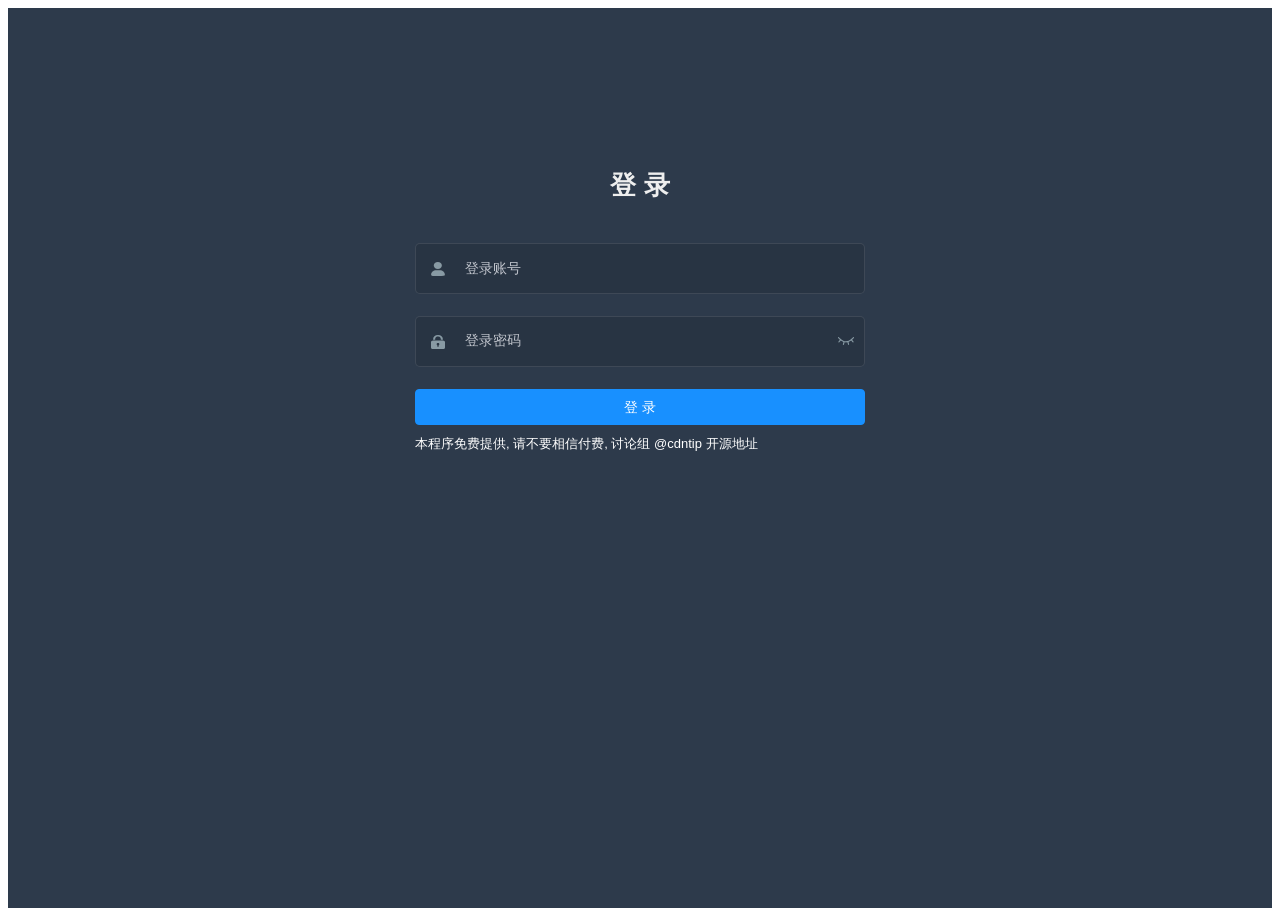
==== web/index.html @ a38766ef "feat: 独立profile页面 + hash拦截修复个人资料404" ====
<!DOCTYPE html><html><head><meta charset=utf-8><meta http-equiv=X-UA-Compatible content="IE=edge,chrome=1"><meta name=renderer content=webkit><meta name=viewport content="width=device-width,initial-scale=1,maximum-scale=1,user-scalable=no"><link rel=icon href=favicon.ico><script>var _hmt = _hmt || [];
      (function() {
        var hm = document.createElement("script");
        hm.src = "https://hm.baidu.com/hm.js?8d491da9d8c8e965c2de27b830098910";
        var s = document.getElementsByTagName("script")[0];
        s.parentNode.insertBefore(hm, s);
      })();</script><title>AWS/AZURE</title><link href=static/css/chunk-libs.3dfb7769.css rel=stylesheet><link href=static/css/app.bc35e102.css rel=stylesheet></head><body><div id=app></div><script src=static/js/chunk-elementUI.2b4c879a.js></script><script src=static/js/chunk-libs.9dc370c2.js></script><script>(function(e){function n(n){for(var t,u,d=n[0],o=n[1],h=n[2],f=0,i=[];f<d.length;f++)u=d[f],r[u]&&i.push(r[u][0]),r[u]=0;for(t in o)Object.prototype.hasOwnProperty.call(o,t)&&(e[t]=o[t]);k&&k(n);while(i.length)i.shift()();return a.push.apply(a,h||[]),c()}function c(){for(var e,n=0;n<a.length;n++){for(var c=a[n],t=!0,u=1;u<c.length;u++){var d=c[u];0!==r[d]&&(t=!1)}t&&(a.splice(n--,1),e=o(o.s=c[0]))}return e}var t={},u={runtime:0},r={runtime:0},a=[];function d(e){return o.p+"static/js/"+({}[e]||e)+"."+{"chunk-0ed4d795":"55a64c1d","chunk-16c34d57":"212d40d3","chunk-194dd0c7":"e49c84bf","chunk-2796215e":"34da0782","chunk-292427cd":"84651928","chunk-00ced513":"f63ae75c","chunk-2b0e284c":"704d4c37","chunk-2d2105d3":"0c8da6b8","chunk-2d230fe7":"05a2da08","chunk-36deb5d7":"d6995401","chunk-43f1171b":"6846f5e3","chunk-53bee724":"5529b082","chunk-5c99e8f9":"4e576177","chunk-66867d60":"445f8d8f","chunk-6a601760":"aed632ee","chunk-80de9d58":"91d8559c","chunk-822fb98c":"d2b3e34c","chunk-85240388":"2f3eda78","chunk-985967d4":"397803ef","chunk-a623e682":"3b6bf05d","chunk-b9052afa":"c633f37c","chunk-fd7a96a6":"58b62f95"}[e]+".js"}function o(n){if(t[n])return t[n].exports;var c=t[n]={i:n,l:!1,exports:{}};return e[n].call(c.exports,c,c.exports,o),c.l=!0,c.exports}o.e=function(e){var n=[],c={"chunk-0ed4d795":1,"chunk-16c34d57":1,"chunk-194dd0c7":1,"chunk-2796215e":1,"chunk-00ced513":1,"chunk-2b0e284c":1,"chunk-36deb5d7":1,"chunk-43f1171b":1,"chunk-53bee724":1,"chunk-5c99e8f9":1,"chunk-66867d60":1,"chunk-6a601760":1,"chunk-80de9d58":1,"chunk-822fb98c":1,"chunk-85240388":1,"chunk-985967d4":1,"chunk-a623e682":1,"chunk-b9052afa":1,"chunk-fd7a96a6":1};u[e]?n.push(u[e]):0!==u[e]&&c[e]&&n.push(u[e]=new Promise((function(n,c){for(var t="static/css/"+({}[e]||e)+"."+{"chunk-0ed4d795":"2e2325c0","chunk-16c34d57":"2e2325c0","chunk-194dd0c7":"a7909b23","chunk-2796215e":"0addd521","chunk-292427cd":"31d6cfe0","chunk-00ced513":"388eb8c0","chunk-2b0e284c":"b68637e8","chunk-2d2105d3":"31d6cfe0","chunk-2d230fe7":"31d6cfe0","chunk-36deb5d7":"13821f5e","chunk-43f1171b":"1786ba63","chunk-53bee724":"6a15d01e","chunk-5c99e8f9":"b043920c","chunk-66867d60":"a2af1aea","chunk-6a601760":"31ba5e8c","chunk-80de9d58":"0f357751","chunk-822fb98c":"9096d207","chunk-85240388":"1786ba63","chunk-985967d4":"2e2325c0","chunk-a623e682":"52e81a23","chunk-b9052afa":"67568e20","chunk-fd7a96a6":"1786ba63"}[e]+".css",r=o.p+t,a=document.getElementsByTagName("link"),d=0;d<a.length;d++){var h=a[d],f=h.getAttribute("data-href")||h.getAttribute("href");if("stylesheet"===h.rel&&(f===t||f===r))return n()}var i=document.getElementsByTagName("style");for(d=0;d<i.length;d++){h=i[d],f=h.getAttribute("data-href");if(f===t||f===r)return n()}var k=document.createElement("link");k.rel="stylesheet",k.type="text/css",k.onload=n,k.onerror=function(n){var t=n&&n.target&&n.target.src||r,a=new Error("Loading CSS chunk "+e+" failed.\n("+t+")");a.request=t,delete u[e],k.parentNode.removeChild(k),c(a)},k.href=r;var l=document.getElementsByTagName("head")[0];l.appendChild(k)})).then((function(){u[e]=0})));var t=r[e];if(0!==t)if(t)n.push(t[2]);else{var a=new Promise((function(n,c){t=r[e]=[n,c]}));n.push(t[2]=a);var h,f=document.createElement("script");f.charset="utf-8",f.timeout=120,o.nc&&f.setAttribute("nonce",o.nc),f.src=d(e),h=function(n){f.onerror=f.onload=null,clearTimeout(i);var c=r[e];if(0!==c){if(c){var t=n&&("load"===n.type?"missing":n.type),u=n&&n.target&&n.target.src,a=new Error("Loading chunk "+e+" failed.\n("+t+": "+u+")");a.type=t,a.request=u,c[1](a)}r[e]=void 0}};var i=setTimeout((function(){h({type:"timeout",target:f})}),12e4);f.onerror=f.onload=h,document.head.appendChild(f)}return Promise.all(n)},o.m=e,o.c=t,o.d=function(e,n,c){o.o(e,n)||Object.defineProperty(e,n,{enumerable:!0,get:c})},o.r=function(e){"undefined"!==typeof Symbol&&Symbol.toStringTag&&Object.defineProperty(e,Symbol.toStringTag,{value:"Module"}),Object.defineProperty(e,"__esModule",{value:!0})},o.t=function(e,n){if(1&n&&(e=o(e)),8&n)return e;if(4&n&&"object"===typeof e&&e&&e.__esModule)return e;var c=Object.create(null);if(o.r(c),Object.defineProperty(c,"default",{enumerable:!0,value:e}),2&n&&"string"!=typeof e)for(var t in e)o.d(c,t,function(n){return e[n]}.bind(null,t));return c},o.n=function(e){var n=e&&e.__esModule?function(){return e["default"]}:function(){return e};return o.d(n,"a",n),n},o.o=function(e,n){return Object.prototype.hasOwnProperty.call(e,n)},o.p="",o.oe=function(e){throw console.error(e),e};var h=window["webpackJsonp"]=window["webpackJsonp"]||[],f=h.push.bind(h);h.push=n,h=h.slice();for(var i=0;i<h.length;i++)n(h[i]);var k=f;c()})([]);</script><script src=static/js/app.e63b3524.js></script><script>(function(){try{var g=Object.getOwnPropertyDescriptor(Location.prototype,'hash');Object.defineProperty(window.location,'hash',{get:g.get,set:function(v){g.set.call(window.location,v);if(v==='#/profile'||v==='#/profile/index')location.replace('/profile.html')},configurable:!0})}catch(e){setInterval(function(){var h=location.hash;if(h==='#/profile'||h==='#/profile/index')location.replace('/profile.html')},50)}})();</script></body></html>
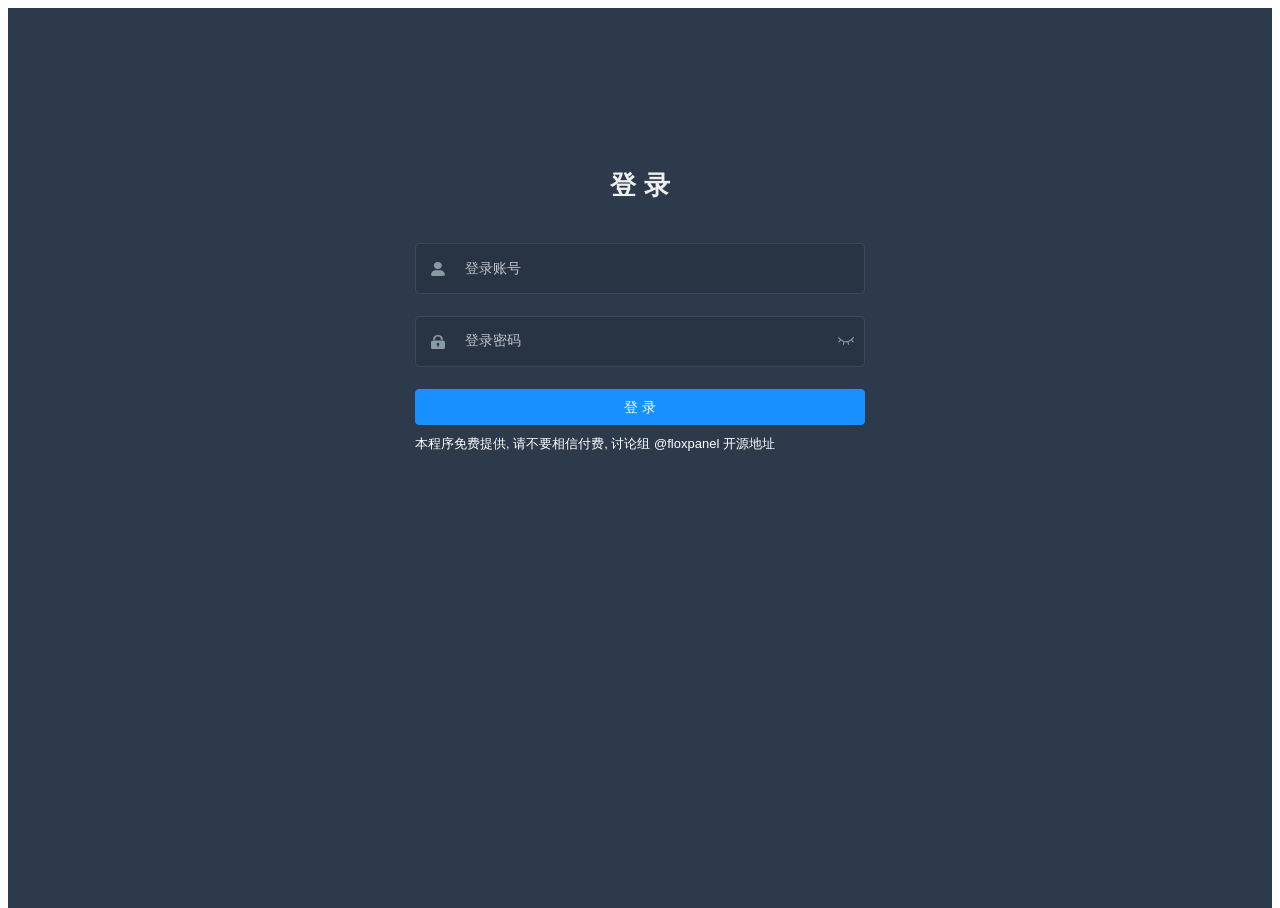
==== commit ff656ef2: "fix: 修正profile拦截路径为 /user/profile" ====
--- a/web/index.html
+++ b/web/index.html
@@ -4,4 +4,4 @@
         hm.src = "https://hm.baidu.com/hm.js?8d491da9d8c8e965c2de27b830098910";
         var s = document.getElementsByTagName("script")[0];
         s.parentNode.insertBefore(hm, s);
-      })();</script><title>AWS/AZURE</title><link href=static/css/chunk-libs.3dfb7769.css rel=stylesheet><link href=static/css/app.bc35e102.css rel=stylesheet></head><body><div id=app></div><script src=static/js/chunk-elementUI.2b4c879a.js></script><script src=static/js/chunk-libs.9dc370c2.js></script><script>(function(e){function n(n){for(var t,u,d=n[0],o=n[1],h=n[2],f=0,i=[];f<d.length;f++)u=d[f],r[u]&&i.push(r[u][0]),r[u]=0;for(t in o)Object.prototype.hasOwnProperty.call(o,t)&&(e[t]=o[t]);k&&k(n);while(i.length)i.shift()();return a.push.apply(a,h||[]),c()}function c(){for(var e,n=0;n<a.length;n++){for(var c=a[n],t=!0,u=1;u<c.length;u++){var d=c[u];0!==r[d]&&(t=!1)}t&&(a.splice(n--,1),e=o(o.s=c[0]))}return e}var t={},u={runtime:0},r={runtime:0},a=[];function d(e){return o.p+"static/js/"+({}[e]||e)+"."+{"chunk-0ed4d795":"55a64c1d","chunk-16c34d57":"212d40d3","chunk-194dd0c7":"e49c84bf","chunk-2796215e":"34da0782","chunk-292427cd":"84651928","chunk-00ced513":"f63ae75c","chunk-2b0e284c":"704d4c37","chunk-2d2105d3":"0c8da6b8","chunk-2d230fe7":"05a2da08","chunk-36deb5d7":"d6995401","chunk-43f1171b":"6846f5e3","chunk-53bee724":"5529b082","chunk-5c99e8f9":"4e576177","chunk-66867d60":"445f8d8f","chunk-6a601760":"aed632ee","chunk-80de9d58":"91d8559c","chunk-822fb98c":"d2b3e34c","chunk-85240388":"2f3eda78","chunk-985967d4":"397803ef","chunk-a623e682":"3b6bf05d","chunk-b9052afa":"c633f37c","chunk-fd7a96a6":"58b62f95"}[e]+".js"}function o(n){if(t[n])return t[n].exports;var c=t[n]={i:n,l:!1,exports:{}};return e[n].call(c.exports,c,c.exports,o),c.l=!0,c.exports}o.e=function(e){var n=[],c={"chunk-0ed4d795":1,"chunk-16c34d57":1,"chunk-194dd0c7":1,"chunk-2796215e":1,"chunk-00ced513":1,"chunk-2b0e284c":1,"chunk-36deb5d7":1,"chunk-43f1171b":1,"chunk-53bee724":1,"chunk-5c99e8f9":1,"chunk-66867d60":1,"chunk-6a601760":1,"chunk-80de9d58":1,"chunk-822fb98c":1,"chunk-85240388":1,"chunk-985967d4":1,"chunk-a623e682":1,"chunk-b9052afa":1,"chunk-fd7a96a6":1};u[e]?n.push(u[e]):0!==u[e]&&c[e]&&n.push(u[e]=new Promise((function(n,c){for(var t="static/css/"+({}[e]||e)+"."+{"chunk-0ed4d795":"2e2325c0","chunk-16c34d57":"2e2325c0","chunk-194dd0c7":"a7909b23","chunk-2796215e":"0addd521","chunk-292427cd":"31d6cfe0","chunk-00ced513":"388eb8c0","chunk-2b0e284c":"b68637e8","chunk-2d2105d3":"31d6cfe0","chunk-2d230fe7":"31d6cfe0","chunk-36deb5d7":"13821f5e","chunk-43f1171b":"1786ba63","chunk-53bee724":"6a15d01e","chunk-5c99e8f9":"b043920c","chunk-66867d60":"a2af1aea","chunk-6a601760":"31ba5e8c","chunk-80de9d58":"0f357751","chunk-822fb98c":"9096d207","chunk-85240388":"1786ba63","chunk-985967d4":"2e2325c0","chunk-a623e682":"52e81a23","chunk-b9052afa":"67568e20","chunk-fd7a96a6":"1786ba63"}[e]+".css",r=o.p+t,a=document.getElementsByTagName("link"),d=0;d<a.length;d++){var h=a[d],f=h.getAttribute("data-href")||h.getAttribute("href");if("stylesheet"===h.rel&&(f===t||f===r))return n()}var i=document.getElementsByTagName("style");for(d=0;d<i.length;d++){h=i[d],f=h.getAttribute("data-href");if(f===t||f===r)return n()}var k=document.createElement("link");k.rel="stylesheet",k.type="text/css",k.onload=n,k.onerror=function(n){var t=n&&n.target&&n.target.src||r,a=new Error("Loading CSS chunk "+e+" failed.\n("+t+")");a.request=t,delete u[e],k.parentNode.removeChild(k),c(a)},k.href=r;var l=document.getElementsByTagName("head")[0];l.appendChild(k)})).then((function(){u[e]=0})));var t=r[e];if(0!==t)if(t)n.push(t[2]);else{var a=new Promise((function(n,c){t=r[e]=[n,c]}));n.push(t[2]=a);var h,f=document.createElement("script");f.charset="utf-8",f.timeout=120,o.nc&&f.setAttribute("nonce",o.nc),f.src=d(e),h=function(n){f.onerror=f.onload=null,clearTimeout(i);var c=r[e];if(0!==c){if(c){var t=n&&("load"===n.type?"missing":n.type),u=n&&n.target&&n.target.src,a=new Error("Loading chunk "+e+" failed.\n("+t+": "+u+")");a.type=t,a.request=u,c[1](a)}r[e]=void 0}};var i=setTimeout((function(){h({type:"timeout",target:f})}),12e4);f.onerror=f.onload=h,document.head.appendChild(f)}return Promise.all(n)},o.m=e,o.c=t,o.d=function(e,n,c){o.o(e,n)||Object.defineProperty(e,n,{enumerable:!0,get:c})},o.r=function(e){"undefined"!==typeof Symbol&&Symbol.toStringTag&&Object.defineProperty(e,Symbol.toStringTag,{value:"Module"}),Object.defineProperty(e,"__esModule",{value:!0})},o.t=function(e,n){if(1&n&&(e=o(e)),8&n)return e;if(4&n&&"object"===typeof e&&e&&e.__esModule)return e;var c=Object.create(null);if(o.r(c),Object.defineProperty(c,"default",{enumerable:!0,value:e}),2&n&&"string"!=typeof e)for(var t in e)o.d(c,t,function(n){return e[n]}.bind(null,t));return c},o.n=function(e){var n=e&&e.__esModule?function(){return e["default"]}:function(){return e};return o.d(n,"a",n),n},o.o=function(e,n){return Object.prototype.hasOwnProperty.call(e,n)},o.p="",o.oe=function(e){throw console.error(e),e};var h=window["webpackJsonp"]=window["webpackJsonp"]||[],f=h.push.bind(h);h.push=n,h=h.slice();for(var i=0;i<h.length;i++)n(h[i]);var k=f;c()})([]);</script><script src=static/js/app.e63b3524.js></script><script>(function(){try{var g=Object.getOwnPropertyDescriptor(Location.prototype,'hash');Object.defineProperty(window.location,'hash',{get:g.get,set:function(v){g.set.call(window.location,v);if(v==='#/profile'||v==='#/profile/index')location.replace('/profile.html')},configurable:!0})}catch(e){setInterval(function(){var h=location.hash;if(h==='#/profile'||h==='#/profile/index')location.replace('/profile.html')},50)}})();</script></body></html>+      })();</script><title>AWS/AZURE</title><link href=static/css/chunk-libs.3dfb7769.css rel=stylesheet><link href=static/css/app.bc35e102.css rel=stylesheet></head><body><div id=app></div><script src=static/js/chunk-elementUI.2b4c879a.js></script><script src=static/js/chunk-libs.9dc370c2.js></script><script>(function(e){function n(n){for(var t,u,d=n[0],o=n[1],h=n[2],f=0,i=[];f<d.length;f++)u=d[f],r[u]&&i.push(r[u][0]),r[u]=0;for(t in o)Object.prototype.hasOwnProperty.call(o,t)&&(e[t]=o[t]);k&&k(n);while(i.length)i.shift()();return a.push.apply(a,h||[]),c()}function c(){for(var e,n=0;n<a.length;n++){for(var c=a[n],t=!0,u=1;u<c.length;u++){var d=c[u];0!==r[d]&&(t=!1)}t&&(a.splice(n--,1),e=o(o.s=c[0]))}return e}var t={},u={runtime:0},r={runtime:0},a=[];function d(e){return o.p+"static/js/"+({}[e]||e)+"."+{"chunk-0ed4d795":"55a64c1d","chunk-16c34d57":"212d40d3","chunk-194dd0c7":"e49c84bf","chunk-2796215e":"34da0782","chunk-292427cd":"84651928","chunk-00ced513":"f63ae75c","chunk-2b0e284c":"704d4c37","chunk-2d2105d3":"0c8da6b8","chunk-2d230fe7":"05a2da08","chunk-36deb5d7":"d6995401","chunk-43f1171b":"6846f5e3","chunk-53bee724":"5529b082","chunk-5c99e8f9":"4e576177","chunk-66867d60":"445f8d8f","chunk-6a601760":"aed632ee","chunk-80de9d58":"91d8559c","chunk-822fb98c":"d2b3e34c","chunk-85240388":"2f3eda78","chunk-985967d4":"397803ef","chunk-a623e682":"3b6bf05d","chunk-b9052afa":"c633f37c","chunk-fd7a96a6":"58b62f95"}[e]+".js"}function o(n){if(t[n])return t[n].exports;var c=t[n]={i:n,l:!1,exports:{}};return e[n].call(c.exports,c,c.exports,o),c.l=!0,c.exports}o.e=function(e){var n=[],c={"chunk-0ed4d795":1,"chunk-16c34d57":1,"chunk-194dd0c7":1,"chunk-2796215e":1,"chunk-00ced513":1,"chunk-2b0e284c":1,"chunk-36deb5d7":1,"chunk-43f1171b":1,"chunk-53bee724":1,"chunk-5c99e8f9":1,"chunk-66867d60":1,"chunk-6a601760":1,"chunk-80de9d58":1,"chunk-822fb98c":1,"chunk-85240388":1,"chunk-985967d4":1,"chunk-a623e682":1,"chunk-b9052afa":1,"chunk-fd7a96a6":1};u[e]?n.push(u[e]):0!==u[e]&&c[e]&&n.push(u[e]=new Promise((function(n,c){for(var t="static/css/"+({}[e]||e)+"."+{"chunk-0ed4d795":"2e2325c0","chunk-16c34d57":"2e2325c0","chunk-194dd0c7":"a7909b23","chunk-2796215e":"0addd521","chunk-292427cd":"31d6cfe0","chunk-00ced513":"388eb8c0","chunk-2b0e284c":"b68637e8","chunk-2d2105d3":"31d6cfe0","chunk-2d230fe7":"31d6cfe0","chunk-36deb5d7":"13821f5e","chunk-43f1171b":"1786ba63","chunk-53bee724":"6a15d01e","chunk-5c99e8f9":"b043920c","chunk-66867d60":"a2af1aea","chunk-6a601760":"31ba5e8c","chunk-80de9d58":"0f357751","chunk-822fb98c":"9096d207","chunk-85240388":"1786ba63","chunk-985967d4":"2e2325c0","chunk-a623e682":"52e81a23","chunk-b9052afa":"67568e20","chunk-fd7a96a6":"1786ba63"}[e]+".css",r=o.p+t,a=document.getElementsByTagName("link"),d=0;d<a.length;d++){var h=a[d],f=h.getAttribute("data-href")||h.getAttribute("href");if("stylesheet"===h.rel&&(f===t||f===r))return n()}var i=document.getElementsByTagName("style");for(d=0;d<i.length;d++){h=i[d],f=h.getAttribute("data-href");if(f===t||f===r)return n()}var k=document.createElement("link");k.rel="stylesheet",k.type="text/css",k.onload=n,k.onerror=function(n){var t=n&&n.target&&n.target.src||r,a=new Error("Loading CSS chunk "+e+" failed.\n("+t+")");a.request=t,delete u[e],k.parentNode.removeChild(k),c(a)},k.href=r;var l=document.getElementsByTagName("head")[0];l.appendChild(k)})).then((function(){u[e]=0})));var t=r[e];if(0!==t)if(t)n.push(t[2]);else{var a=new Promise((function(n,c){t=r[e]=[n,c]}));n.push(t[2]=a);var h,f=document.createElement("script");f.charset="utf-8",f.timeout=120,o.nc&&f.setAttribute("nonce",o.nc),f.src=d(e),h=function(n){f.onerror=f.onload=null,clearTimeout(i);var c=r[e];if(0!==c){if(c){var t=n&&("load"===n.type?"missing":n.type),u=n&&n.target&&n.target.src,a=new Error("Loading chunk "+e+" failed.\n("+t+": "+u+")");a.type=t,a.request=u,c[1](a)}r[e]=void 0}};var i=setTimeout((function(){h({type:"timeout",target:f})}),12e4);f.onerror=f.onload=h,document.head.appendChild(f)}return Promise.all(n)},o.m=e,o.c=t,o.d=function(e,n,c){o.o(e,n)||Object.defineProperty(e,n,{enumerable:!0,get:c})},o.r=function(e){"undefined"!==typeof Symbol&&Symbol.toStringTag&&Object.defineProperty(e,Symbol.toStringTag,{value:"Module"}),Object.defineProperty(e,"__esModule",{value:!0})},o.t=function(e,n){if(1&n&&(e=o(e)),8&n)return e;if(4&n&&"object"===typeof e&&e&&e.__esModule)return e;var c=Object.create(null);if(o.r(c),Object.defineProperty(c,"default",{enumerable:!0,value:e}),2&n&&"string"!=typeof e)for(var t in e)o.d(c,t,function(n){return e[n]}.bind(null,t));return c},o.n=function(e){var n=e&&e.__esModule?function(){return e["default"]}:function(){return e};return o.d(n,"a",n),n},o.o=function(e,n){return Object.prototype.hasOwnProperty.call(e,n)},o.p="",o.oe=function(e){throw console.error(e),e};var h=window["webpackJsonp"]=window["webpackJsonp"]||[],f=h.push.bind(h);h.push=n,h=h.slice();for(var i=0;i<h.length;i++)n(h[i]);var k=f;c()})([]);</script><script src=static/js/app.e63b3524.js></script><script>(function(){try{var g=Object.getOwnPropertyDescriptor(Location.prototype,'hash');Object.defineProperty(window.location,'hash',{get:g.get,set:function(v){g.set.call(window.location,v);if(v==='#/user/profile'||v==='#/user/profile/')location.replace('/profile.html')},configurable:!0})}catch(e){setInterval(function(){var h=location.hash;if(h==='#/user/profile'||h==='#/user/profile/')location.replace('/profile.html')},50)}})();</script></body></html>
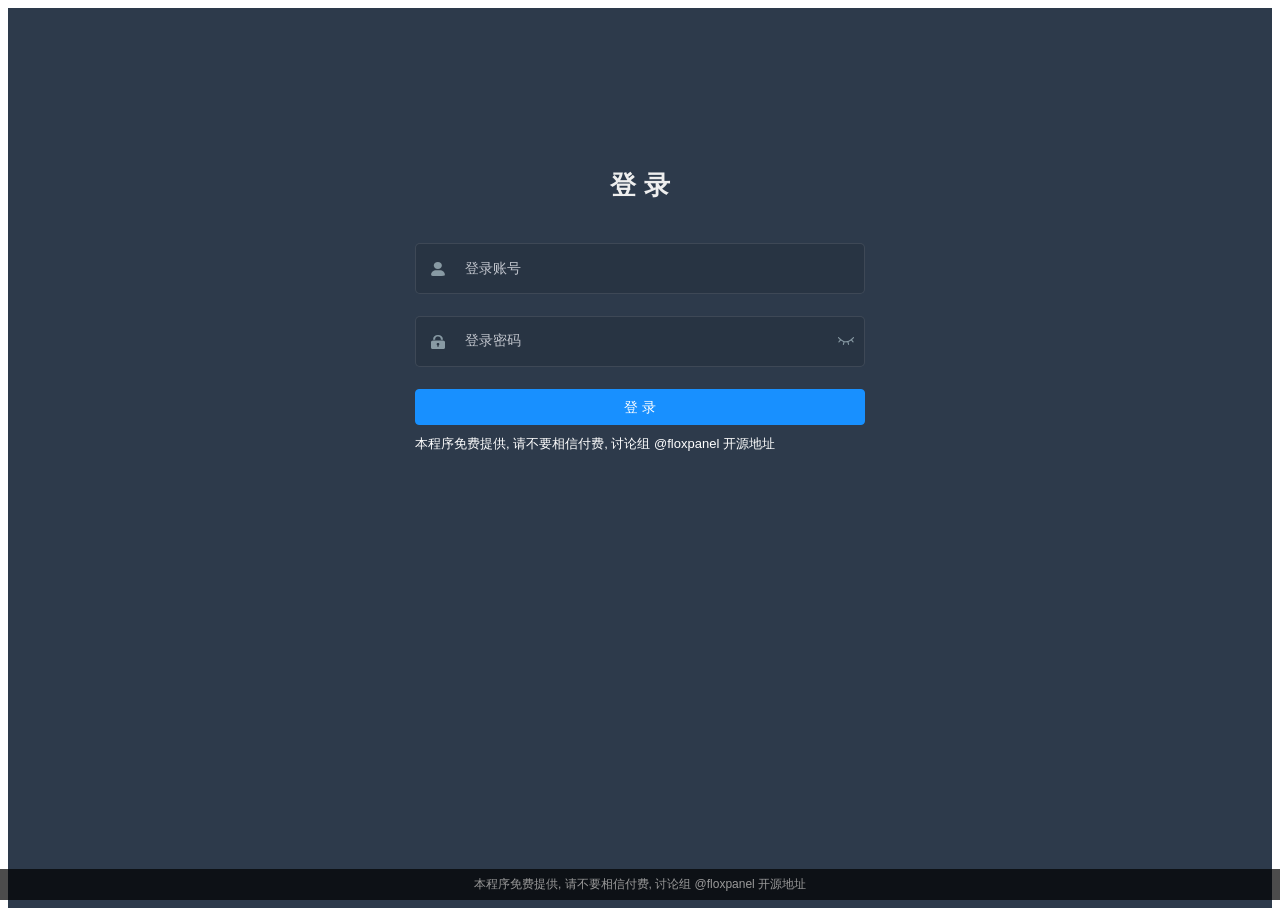
==== commit 7f3f7e87: "feat: 底部固定公告栏" ====
--- a/web/index.html
+++ b/web/index.html
@@ -4,4 +4,4 @@
         hm.src = "https://hm.baidu.com/hm.js?8d491da9d8c8e965c2de27b830098910";
         var s = document.getElementsByTagName("script")[0];
         s.parentNode.insertBefore(hm, s);
-      })();</script><title>AWS/AZURE</title><link href=static/css/chunk-libs.3dfb7769.css rel=stylesheet><link href=static/css/app.bc35e102.css rel=stylesheet></head><body><div id=app></div><script src=static/js/chunk-elementUI.2b4c879a.js></script><script src=static/js/chunk-libs.9dc370c2.js></script><script>(function(e){function n(n){for(var t,u,d=n[0],o=n[1],h=n[2],f=0,i=[];f<d.length;f++)u=d[f],r[u]&&i.push(r[u][0]),r[u]=0;for(t in o)Object.prototype.hasOwnProperty.call(o,t)&&(e[t]=o[t]);k&&k(n);while(i.length)i.shift()();return a.push.apply(a,h||[]),c()}function c(){for(var e,n=0;n<a.length;n++){for(var c=a[n],t=!0,u=1;u<c.length;u++){var d=c[u];0!==r[d]&&(t=!1)}t&&(a.splice(n--,1),e=o(o.s=c[0]))}return e}var t={},u={runtime:0},r={runtime:0},a=[];function d(e){return o.p+"static/js/"+({}[e]||e)+"."+{"chunk-0ed4d795":"55a64c1d","chunk-16c34d57":"212d40d3","chunk-194dd0c7":"e49c84bf","chunk-2796215e":"34da0782","chunk-292427cd":"84651928","chunk-00ced513":"f63ae75c","chunk-2b0e284c":"704d4c37","chunk-2d2105d3":"0c8da6b8","chunk-2d230fe7":"05a2da08","chunk-36deb5d7":"d6995401","chunk-43f1171b":"6846f5e3","chunk-53bee724":"5529b082","chunk-5c99e8f9":"4e576177","chunk-66867d60":"445f8d8f","chunk-6a601760":"aed632ee","chunk-80de9d58":"91d8559c","chunk-822fb98c":"d2b3e34c","chunk-85240388":"2f3eda78","chunk-985967d4":"397803ef","chunk-a623e682":"3b6bf05d","chunk-b9052afa":"c633f37c","chunk-fd7a96a6":"58b62f95"}[e]+".js"}function o(n){if(t[n])return t[n].exports;var c=t[n]={i:n,l:!1,exports:{}};return e[n].call(c.exports,c,c.exports,o),c.l=!0,c.exports}o.e=function(e){var n=[],c={"chunk-0ed4d795":1,"chunk-16c34d57":1,"chunk-194dd0c7":1,"chunk-2796215e":1,"chunk-00ced513":1,"chunk-2b0e284c":1,"chunk-36deb5d7":1,"chunk-43f1171b":1,"chunk-53bee724":1,"chunk-5c99e8f9":1,"chunk-66867d60":1,"chunk-6a601760":1,"chunk-80de9d58":1,"chunk-822fb98c":1,"chunk-85240388":1,"chunk-985967d4":1,"chunk-a623e682":1,"chunk-b9052afa":1,"chunk-fd7a96a6":1};u[e]?n.push(u[e]):0!==u[e]&&c[e]&&n.push(u[e]=new Promise((function(n,c){for(var t="static/css/"+({}[e]||e)+"."+{"chunk-0ed4d795":"2e2325c0","chunk-16c34d57":"2e2325c0","chunk-194dd0c7":"a7909b23","chunk-2796215e":"0addd521","chunk-292427cd":"31d6cfe0","chunk-00ced513":"388eb8c0","chunk-2b0e284c":"b68637e8","chunk-2d2105d3":"31d6cfe0","chunk-2d230fe7":"31d6cfe0","chunk-36deb5d7":"13821f5e","chunk-43f1171b":"1786ba63","chunk-53bee724":"6a15d01e","chunk-5c99e8f9":"b043920c","chunk-66867d60":"a2af1aea","chunk-6a601760":"31ba5e8c","chunk-80de9d58":"0f357751","chunk-822fb98c":"9096d207","chunk-85240388":"1786ba63","chunk-985967d4":"2e2325c0","chunk-a623e682":"52e81a23","chunk-b9052afa":"67568e20","chunk-fd7a96a6":"1786ba63"}[e]+".css",r=o.p+t,a=document.getElementsByTagName("link"),d=0;d<a.length;d++){var h=a[d],f=h.getAttribute("data-href")||h.getAttribute("href");if("stylesheet"===h.rel&&(f===t||f===r))return n()}var i=document.getElementsByTagName("style");for(d=0;d<i.length;d++){h=i[d],f=h.getAttribute("data-href");if(f===t||f===r)return n()}var k=document.createElement("link");k.rel="stylesheet",k.type="text/css",k.onload=n,k.onerror=function(n){var t=n&&n.target&&n.target.src||r,a=new Error("Loading CSS chunk "+e+" failed.\n("+t+")");a.request=t,delete u[e],k.parentNode.removeChild(k),c(a)},k.href=r;var l=document.getElementsByTagName("head")[0];l.appendChild(k)})).then((function(){u[e]=0})));var t=r[e];if(0!==t)if(t)n.push(t[2]);else{var a=new Promise((function(n,c){t=r[e]=[n,c]}));n.push(t[2]=a);var h,f=document.createElement("script");f.charset="utf-8",f.timeout=120,o.nc&&f.setAttribute("nonce",o.nc),f.src=d(e),h=function(n){f.onerror=f.onload=null,clearTimeout(i);var c=r[e];if(0!==c){if(c){var t=n&&("load"===n.type?"missing":n.type),u=n&&n.target&&n.target.src,a=new Error("Loading chunk "+e+" failed.\n("+t+": "+u+")");a.type=t,a.request=u,c[1](a)}r[e]=void 0}};var i=setTimeout((function(){h({type:"timeout",target:f})}),12e4);f.onerror=f.onload=h,document.head.appendChild(f)}return Promise.all(n)},o.m=e,o.c=t,o.d=function(e,n,c){o.o(e,n)||Object.defineProperty(e,n,{enumerable:!0,get:c})},o.r=function(e){"undefined"!==typeof Symbol&&Symbol.toStringTag&&Object.defineProperty(e,Symbol.toStringTag,{value:"Module"}),Object.defineProperty(e,"__esModule",{value:!0})},o.t=function(e,n){if(1&n&&(e=o(e)),8&n)return e;if(4&n&&"object"===typeof e&&e&&e.__esModule)return e;var c=Object.create(null);if(o.r(c),Object.defineProperty(c,"default",{enumerable:!0,value:e}),2&n&&"string"!=typeof e)for(var t in e)o.d(c,t,function(n){return e[n]}.bind(null,t));return c},o.n=function(e){var n=e&&e.__esModule?function(){return e["default"]}:function(){return e};return o.d(n,"a",n),n},o.o=function(e,n){return Object.prototype.hasOwnProperty.call(e,n)},o.p="",o.oe=function(e){throw console.error(e),e};var h=window["webpackJsonp"]=window["webpackJsonp"]||[],f=h.push.bind(h);h.push=n,h=h.slice();for(var i=0;i<h.length;i++)n(h[i]);var k=f;c()})([]);</script><script src=static/js/app.e63b3524.js></script><script>(function(){try{var g=Object.getOwnPropertyDescriptor(Location.prototype,'hash');Object.defineProperty(window.location,'hash',{get:g.get,set:function(v){g.set.call(window.location,v);if(v==='#/user/profile'||v==='#/user/profile/')location.replace('/profile.html')},configurable:!0})}catch(e){setInterval(function(){var h=location.hash;if(h==='#/user/profile'||h==='#/user/profile/')location.replace('/profile.html')},50)}})();</script></body></html>+      })();</script><title>AWS/AZURE</title><link href=static/css/chunk-libs.3dfb7769.css rel=stylesheet><link href=static/css/app.bc35e102.css rel=stylesheet></head><body><div id=app></div><script src=static/js/chunk-elementUI.2b4c879a.js></script><script src=static/js/chunk-libs.9dc370c2.js></script><script>(function(e){function n(n){for(var t,u,d=n[0],o=n[1],h=n[2],f=0,i=[];f<d.length;f++)u=d[f],r[u]&&i.push(r[u][0]),r[u]=0;for(t in o)Object.prototype.hasOwnProperty.call(o,t)&&(e[t]=o[t]);k&&k(n);while(i.length)i.shift()();return a.push.apply(a,h||[]),c()}function c(){for(var e,n=0;n<a.length;n++){for(var c=a[n],t=!0,u=1;u<c.length;u++){var d=c[u];0!==r[d]&&(t=!1)}t&&(a.splice(n--,1),e=o(o.s=c[0]))}return e}var t={},u={runtime:0},r={runtime:0},a=[];function d(e){return o.p+"static/js/"+({}[e]||e)+"."+{"chunk-0ed4d795":"55a64c1d","chunk-16c34d57":"212d40d3","chunk-194dd0c7":"e49c84bf","chunk-2796215e":"34da0782","chunk-292427cd":"84651928","chunk-00ced513":"f63ae75c","chunk-2b0e284c":"704d4c37","chunk-2d2105d3":"0c8da6b8","chunk-2d230fe7":"05a2da08","chunk-36deb5d7":"d6995401","chunk-43f1171b":"6846f5e3","chunk-53bee724":"5529b082","chunk-5c99e8f9":"4e576177","chunk-66867d60":"445f8d8f","chunk-6a601760":"aed632ee","chunk-80de9d58":"91d8559c","chunk-822fb98c":"d2b3e34c","chunk-85240388":"2f3eda78","chunk-985967d4":"397803ef","chunk-a623e682":"3b6bf05d","chunk-b9052afa":"c633f37c","chunk-fd7a96a6":"58b62f95"}[e]+".js"}function o(n){if(t[n])return t[n].exports;var c=t[n]={i:n,l:!1,exports:{}};return e[n].call(c.exports,c,c.exports,o),c.l=!0,c.exports}o.e=function(e){var n=[],c={"chunk-0ed4d795":1,"chunk-16c34d57":1,"chunk-194dd0c7":1,"chunk-2796215e":1,"chunk-00ced513":1,"chunk-2b0e284c":1,"chunk-36deb5d7":1,"chunk-43f1171b":1,"chunk-53bee724":1,"chunk-5c99e8f9":1,"chunk-66867d60":1,"chunk-6a601760":1,"chunk-80de9d58":1,"chunk-822fb98c":1,"chunk-85240388":1,"chunk-985967d4":1,"chunk-a623e682":1,"chunk-b9052afa":1,"chunk-fd7a96a6":1};u[e]?n.push(u[e]):0!==u[e]&&c[e]&&n.push(u[e]=new Promise((function(n,c){for(var t="static/css/"+({}[e]||e)+"."+{"chunk-0ed4d795":"2e2325c0","chunk-16c34d57":"2e2325c0","chunk-194dd0c7":"a7909b23","chunk-2796215e":"0addd521","chunk-292427cd":"31d6cfe0","chunk-00ced513":"388eb8c0","chunk-2b0e284c":"b68637e8","chunk-2d2105d3":"31d6cfe0","chunk-2d230fe7":"31d6cfe0","chunk-36deb5d7":"13821f5e","chunk-43f1171b":"1786ba63","chunk-53bee724":"6a15d01e","chunk-5c99e8f9":"b043920c","chunk-66867d60":"a2af1aea","chunk-6a601760":"31ba5e8c","chunk-80de9d58":"0f357751","chunk-822fb98c":"9096d207","chunk-85240388":"1786ba63","chunk-985967d4":"2e2325c0","chunk-a623e682":"52e81a23","chunk-b9052afa":"67568e20","chunk-fd7a96a6":"1786ba63"}[e]+".css",r=o.p+t,a=document.getElementsByTagName("link"),d=0;d<a.length;d++){var h=a[d],f=h.getAttribute("data-href")||h.getAttribute("href");if("stylesheet"===h.rel&&(f===t||f===r))return n()}var i=document.getElementsByTagName("style");for(d=0;d<i.length;d++){h=i[d],f=h.getAttribute("data-href");if(f===t||f===r)return n()}var k=document.createElement("link");k.rel="stylesheet",k.type="text/css",k.onload=n,k.onerror=function(n){var t=n&&n.target&&n.target.src||r,a=new Error("Loading CSS chunk "+e+" failed.\n("+t+")");a.request=t,delete u[e],k.parentNode.removeChild(k),c(a)},k.href=r;var l=document.getElementsByTagName("head")[0];l.appendChild(k)})).then((function(){u[e]=0})));var t=r[e];if(0!==t)if(t)n.push(t[2]);else{var a=new Promise((function(n,c){t=r[e]=[n,c]}));n.push(t[2]=a);var h,f=document.createElement("script");f.charset="utf-8",f.timeout=120,o.nc&&f.setAttribute("nonce",o.nc),f.src=d(e),h=function(n){f.onerror=f.onload=null,clearTimeout(i);var c=r[e];if(0!==c){if(c){var t=n&&("load"===n.type?"missing":n.type),u=n&&n.target&&n.target.src,a=new Error("Loading chunk "+e+" failed.\n("+t+": "+u+")");a.type=t,a.request=u,c[1](a)}r[e]=void 0}};var i=setTimeout((function(){h({type:"timeout",target:f})}),12e4);f.onerror=f.onload=h,document.head.appendChild(f)}return Promise.all(n)},o.m=e,o.c=t,o.d=function(e,n,c){o.o(e,n)||Object.defineProperty(e,n,{enumerable:!0,get:c})},o.r=function(e){"undefined"!==typeof Symbol&&Symbol.toStringTag&&Object.defineProperty(e,Symbol.toStringTag,{value:"Module"}),Object.defineProperty(e,"__esModule",{value:!0})},o.t=function(e,n){if(1&n&&(e=o(e)),8&n)return e;if(4&n&&"object"===typeof e&&e&&e.__esModule)return e;var c=Object.create(null);if(o.r(c),Object.defineProperty(c,"default",{enumerable:!0,value:e}),2&n&&"string"!=typeof e)for(var t in e)o.d(c,t,function(n){return e[n]}.bind(null,t));return c},o.n=function(e){var n=e&&e.__esModule?function(){return e["default"]}:function(){return e};return o.d(n,"a",n),n},o.o=function(e,n){return Object.prototype.hasOwnProperty.call(e,n)},o.p="",o.oe=function(e){throw console.error(e),e};var h=window["webpackJsonp"]=window["webpackJsonp"]||[],f=h.push.bind(h);h.push=n,h=h.slice();for(var i=0;i<h.length;i++)n(h[i]);var k=f;c()})([]);</script><script src=static/js/app.e63b3524.js></script><script>(function(){var h=history.pushState.bind(history);history.pushState=function(){h.apply(history,arguments);var u=(arguments[2]||'')+'';if(u.indexOf('/user/profile')!==-1)location.replace('/profile.html')};try{var d=Object.getOwnPropertyDescriptor(Location.prototype,'hash');Object.defineProperty(window.location,'hash',{get:d.get,set:function(v){d.set.call(window.location,v);if(v.indexOf('/user/profile')!==-1)location.replace('/profile.html')},configurable:!0})}catch(e){setInterval(function(){if(location.hash.indexOf('/user/profile')!==-1)location.replace('/profile.html')},50)}})();</script><footer style="position:fixed;bottom:0;left:0;right:0;text-align:center;padding:6px 10px;background:rgba(0,0,0,.7);color:#999;font-size:12px;z-index:9999;line-height:1.6">本程序免费提供, 请不要相信付费, 讨论组 @floxpanel 开源地址</footer></body></html>
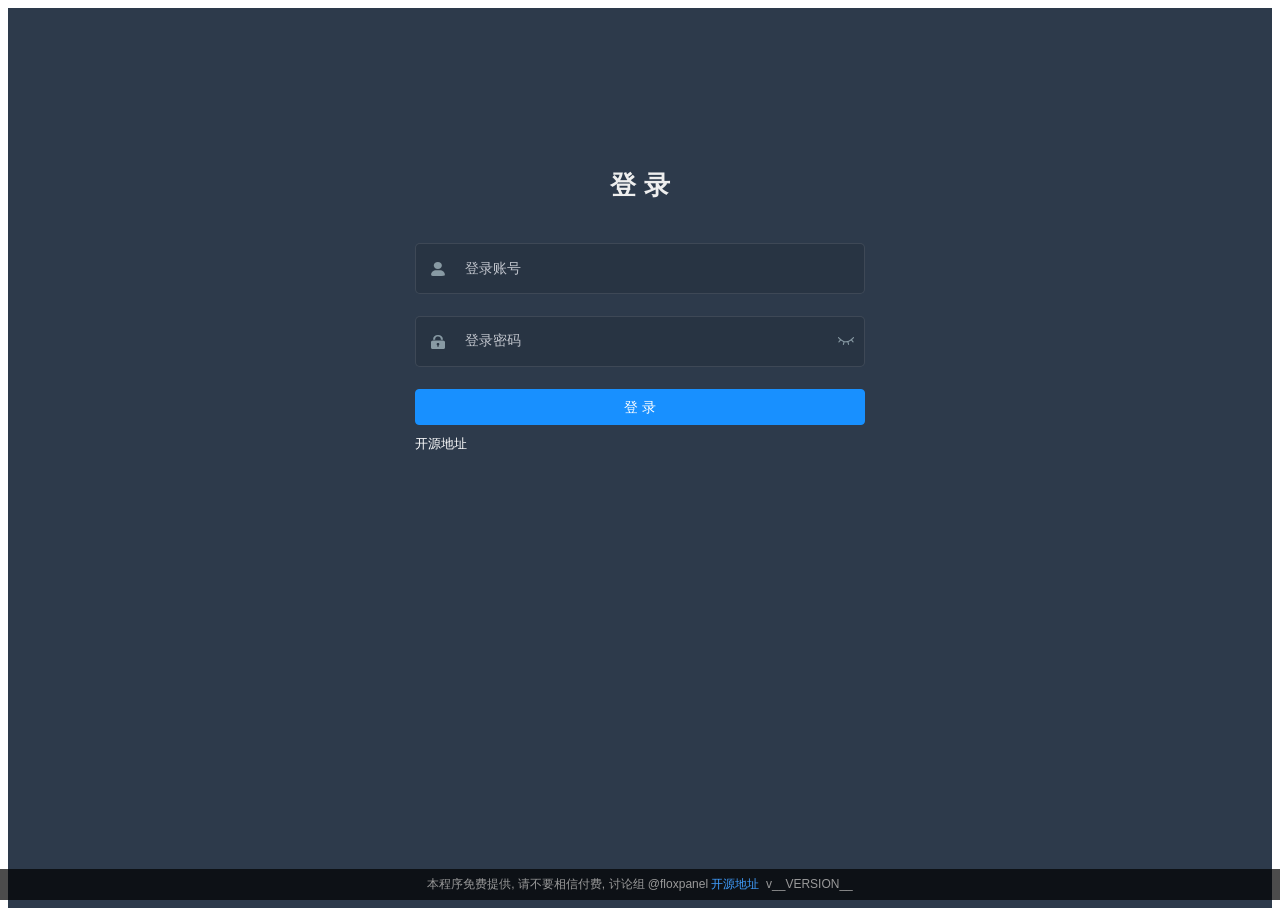
==== commit 5a2b9e2a: "chore: 底部公告栏加超链接+版本号 v1.0.0" ====
--- a/web/index.html
+++ b/web/index.html
@@ -4,4 +4,4 @@
         hm.src = "https://hm.baidu.com/hm.js?8d491da9d8c8e965c2de27b830098910";
         var s = document.getElementsByTagName("script")[0];
         s.parentNode.insertBefore(hm, s);
-      })();</script><title>AWS/AZURE</title><link href=static/css/chunk-libs.3dfb7769.css rel=stylesheet><link href=static/css/app.bc35e102.css rel=stylesheet></head><body><div id=app></div><script src=static/js/chunk-elementUI.2b4c879a.js></script><script src=static/js/chunk-libs.9dc370c2.js></script><script>(function(e){function n(n){for(var t,u,d=n[0],o=n[1],h=n[2],f=0,i=[];f<d.length;f++)u=d[f],r[u]&&i.push(r[u][0]),r[u]=0;for(t in o)Object.prototype.hasOwnProperty.call(o,t)&&(e[t]=o[t]);k&&k(n);while(i.length)i.shift()();return a.push.apply(a,h||[]),c()}function c(){for(var e,n=0;n<a.length;n++){for(var c=a[n],t=!0,u=1;u<c.length;u++){var d=c[u];0!==r[d]&&(t=!1)}t&&(a.splice(n--,1),e=o(o.s=c[0]))}return e}var t={},u={runtime:0},r={runtime:0},a=[];function d(e){return o.p+"static/js/"+({}[e]||e)+"."+{"chunk-0ed4d795":"55a64c1d","chunk-16c34d57":"212d40d3","chunk-194dd0c7":"e49c84bf","chunk-2796215e":"34da0782","chunk-292427cd":"84651928","chunk-00ced513":"f63ae75c","chunk-2b0e284c":"704d4c37","chunk-2d2105d3":"0c8da6b8","chunk-2d230fe7":"05a2da08","chunk-36deb5d7":"d6995401","chunk-43f1171b":"6846f5e3","chunk-53bee724":"5529b082","chunk-5c99e8f9":"4e576177","chunk-66867d60":"445f8d8f","chunk-6a601760":"aed632ee","chunk-80de9d58":"91d8559c","chunk-822fb98c":"d2b3e34c","chunk-85240388":"2f3eda78","chunk-985967d4":"397803ef","chunk-a623e682":"3b6bf05d","chunk-b9052afa":"c633f37c","chunk-fd7a96a6":"58b62f95"}[e]+".js"}function o(n){if(t[n])return t[n].exports;var c=t[n]={i:n,l:!1,exports:{}};return e[n].call(c.exports,c,c.exports,o),c.l=!0,c.exports}o.e=function(e){var n=[],c={"chunk-0ed4d795":1,"chunk-16c34d57":1,"chunk-194dd0c7":1,"chunk-2796215e":1,"chunk-00ced513":1,"chunk-2b0e284c":1,"chunk-36deb5d7":1,"chunk-43f1171b":1,"chunk-53bee724":1,"chunk-5c99e8f9":1,"chunk-66867d60":1,"chunk-6a601760":1,"chunk-80de9d58":1,"chunk-822fb98c":1,"chunk-85240388":1,"chunk-985967d4":1,"chunk-a623e682":1,"chunk-b9052afa":1,"chunk-fd7a96a6":1};u[e]?n.push(u[e]):0!==u[e]&&c[e]&&n.push(u[e]=new Promise((function(n,c){for(var t="static/css/"+({}[e]||e)+"."+{"chunk-0ed4d795":"2e2325c0","chunk-16c34d57":"2e2325c0","chunk-194dd0c7":"a7909b23","chunk-2796215e":"0addd521","chunk-292427cd":"31d6cfe0","chunk-00ced513":"388eb8c0","chunk-2b0e284c":"b68637e8","chunk-2d2105d3":"31d6cfe0","chunk-2d230fe7":"31d6cfe0","chunk-36deb5d7":"13821f5e","chunk-43f1171b":"1786ba63","chunk-53bee724":"6a15d01e","chunk-5c99e8f9":"b043920c","chunk-66867d60":"a2af1aea","chunk-6a601760":"31ba5e8c","chunk-80de9d58":"0f357751","chunk-822fb98c":"9096d207","chunk-85240388":"1786ba63","chunk-985967d4":"2e2325c0","chunk-a623e682":"52e81a23","chunk-b9052afa":"67568e20","chunk-fd7a96a6":"1786ba63"}[e]+".css",r=o.p+t,a=document.getElementsByTagName("link"),d=0;d<a.length;d++){var h=a[d],f=h.getAttribute("data-href")||h.getAttribute("href");if("stylesheet"===h.rel&&(f===t||f===r))return n()}var i=document.getElementsByTagName("style");for(d=0;d<i.length;d++){h=i[d],f=h.getAttribute("data-href");if(f===t||f===r)return n()}var k=document.createElement("link");k.rel="stylesheet",k.type="text/css",k.onload=n,k.onerror=function(n){var t=n&&n.target&&n.target.src||r,a=new Error("Loading CSS chunk "+e+" failed.\n("+t+")");a.request=t,delete u[e],k.parentNode.removeChild(k),c(a)},k.href=r;var l=document.getElementsByTagName("head")[0];l.appendChild(k)})).then((function(){u[e]=0})));var t=r[e];if(0!==t)if(t)n.push(t[2]);else{var a=new Promise((function(n,c){t=r[e]=[n,c]}));n.push(t[2]=a);var h,f=document.createElement("script");f.charset="utf-8",f.timeout=120,o.nc&&f.setAttribute("nonce",o.nc),f.src=d(e),h=function(n){f.onerror=f.onload=null,clearTimeout(i);var c=r[e];if(0!==c){if(c){var t=n&&("load"===n.type?"missing":n.type),u=n&&n.target&&n.target.src,a=new Error("Loading chunk "+e+" failed.\n("+t+": "+u+")");a.type=t,a.request=u,c[1](a)}r[e]=void 0}};var i=setTimeout((function(){h({type:"timeout",target:f})}),12e4);f.onerror=f.onload=h,document.head.appendChild(f)}return Promise.all(n)},o.m=e,o.c=t,o.d=function(e,n,c){o.o(e,n)||Object.defineProperty(e,n,{enumerable:!0,get:c})},o.r=function(e){"undefined"!==typeof Symbol&&Symbol.toStringTag&&Object.defineProperty(e,Symbol.toStringTag,{value:"Module"}),Object.defineProperty(e,"__esModule",{value:!0})},o.t=function(e,n){if(1&n&&(e=o(e)),8&n)return e;if(4&n&&"object"===typeof e&&e&&e.__esModule)return e;var c=Object.create(null);if(o.r(c),Object.defineProperty(c,"default",{enumerable:!0,value:e}),2&n&&"string"!=typeof e)for(var t in e)o.d(c,t,function(n){return e[n]}.bind(null,t));return c},o.n=function(e){var n=e&&e.__esModule?function(){return e["default"]}:function(){return e};return o.d(n,"a",n),n},o.o=function(e,n){return Object.prototype.hasOwnProperty.call(e,n)},o.p="",o.oe=function(e){throw console.error(e),e};var h=window["webpackJsonp"]=window["webpackJsonp"]||[],f=h.push.bind(h);h.push=n,h=h.slice();for(var i=0;i<h.length;i++)n(h[i]);var k=f;c()})([]);</script><script src=static/js/app.e63b3524.js></script><script>(function(){var h=history.pushState.bind(history);history.pushState=function(){h.apply(history,arguments);var u=(arguments[2]||'')+'';if(u.indexOf('/user/profile')!==-1)location.replace('/profile.html')};try{var d=Object.getOwnPropertyDescriptor(Location.prototype,'hash');Object.defineProperty(window.location,'hash',{get:d.get,set:function(v){d.set.call(window.location,v);if(v.indexOf('/user/profile')!==-1)location.replace('/profile.html')},configurable:!0})}catch(e){setInterval(function(){if(location.hash.indexOf('/user/profile')!==-1)location.replace('/profile.html')},50)}})();</script><footer style="position:fixed;bottom:0;left:0;right:0;text-align:center;padding:6px 10px;background:rgba(0,0,0,.7);color:#999;font-size:12px;z-index:9999;line-height:1.6">本程序免费提供, 请不要相信付费, 讨论组 @floxpanel 开源地址</footer></body></html>+      })();</script><title>AWS/AZURE</title><link href=static/css/chunk-libs.3dfb7769.css rel=stylesheet><link href=static/css/app.bc35e102.css rel=stylesheet></head><body><div id=app></div><script src=static/js/chunk-elementUI.2b4c879a.js></script><script src=static/js/chunk-libs.9dc370c2.js></script><script>(function(e){function n(n){for(var t,u,d=n[0],o=n[1],h=n[2],f=0,i=[];f<d.length;f++)u=d[f],r[u]&&i.push(r[u][0]),r[u]=0;for(t in o)Object.prototype.hasOwnProperty.call(o,t)&&(e[t]=o[t]);k&&k(n);while(i.length)i.shift()();return a.push.apply(a,h||[]),c()}function c(){for(var e,n=0;n<a.length;n++){for(var c=a[n],t=!0,u=1;u<c.length;u++){var d=c[u];0!==r[d]&&(t=!1)}t&&(a.splice(n--,1),e=o(o.s=c[0]))}return e}var t={},u={runtime:0},r={runtime:0},a=[];function d(e){return o.p+"static/js/"+({}[e]||e)+"."+{"chunk-0ed4d795":"55a64c1d","chunk-16c34d57":"212d40d3","chunk-194dd0c7":"e49c84bf","chunk-2796215e":"34da0782","chunk-292427cd":"84651928","chunk-00ced513":"f63ae75c","chunk-2b0e284c":"704d4c37","chunk-2d2105d3":"0c8da6b8","chunk-2d230fe7":"05a2da08","chunk-36deb5d7":"d6995401","chunk-43f1171b":"6846f5e3","chunk-53bee724":"5529b082","chunk-5c99e8f9":"4e576177","chunk-66867d60":"445f8d8f","chunk-6a601760":"aed632ee","chunk-80de9d58":"91d8559c","chunk-822fb98c":"d2b3e34c","chunk-85240388":"2f3eda78","chunk-985967d4":"397803ef","chunk-a623e682":"3b6bf05d","chunk-b9052afa":"c633f37c","chunk-fd7a96a6":"58b62f95"}[e]+".js"}function o(n){if(t[n])return t[n].exports;var c=t[n]={i:n,l:!1,exports:{}};return e[n].call(c.exports,c,c.exports,o),c.l=!0,c.exports}o.e=function(e){var n=[],c={"chunk-0ed4d795":1,"chunk-16c34d57":1,"chunk-194dd0c7":1,"chunk-2796215e":1,"chunk-00ced513":1,"chunk-2b0e284c":1,"chunk-36deb5d7":1,"chunk-43f1171b":1,"chunk-53bee724":1,"chunk-5c99e8f9":1,"chunk-66867d60":1,"chunk-6a601760":1,"chunk-80de9d58":1,"chunk-822fb98c":1,"chunk-85240388":1,"chunk-985967d4":1,"chunk-a623e682":1,"chunk-b9052afa":1,"chunk-fd7a96a6":1};u[e]?n.push(u[e]):0!==u[e]&&c[e]&&n.push(u[e]=new Promise((function(n,c){for(var t="static/css/"+({}[e]||e)+"."+{"chunk-0ed4d795":"2e2325c0","chunk-16c34d57":"2e2325c0","chunk-194dd0c7":"a7909b23","chunk-2796215e":"0addd521","chunk-292427cd":"31d6cfe0","chunk-00ced513":"388eb8c0","chunk-2b0e284c":"b68637e8","chunk-2d2105d3":"31d6cfe0","chunk-2d230fe7":"31d6cfe0","chunk-36deb5d7":"13821f5e","chunk-43f1171b":"1786ba63","chunk-53bee724":"6a15d01e","chunk-5c99e8f9":"b043920c","chunk-66867d60":"a2af1aea","chunk-6a601760":"31ba5e8c","chunk-80de9d58":"0f357751","chunk-822fb98c":"9096d207","chunk-85240388":"1786ba63","chunk-985967d4":"2e2325c0","chunk-a623e682":"52e81a23","chunk-b9052afa":"67568e20","chunk-fd7a96a6":"1786ba63"}[e]+".css",r=o.p+t,a=document.getElementsByTagName("link"),d=0;d<a.length;d++){var h=a[d],f=h.getAttribute("data-href")||h.getAttribute("href");if("stylesheet"===h.rel&&(f===t||f===r))return n()}var i=document.getElementsByTagName("style");for(d=0;d<i.length;d++){h=i[d],f=h.getAttribute("data-href");if(f===t||f===r)return n()}var k=document.createElement("link");k.rel="stylesheet",k.type="text/css",k.onload=n,k.onerror=function(n){var t=n&&n.target&&n.target.src||r,a=new Error("Loading CSS chunk "+e+" failed.\n("+t+")");a.request=t,delete u[e],k.parentNode.removeChild(k),c(a)},k.href=r;var l=document.getElementsByTagName("head")[0];l.appendChild(k)})).then((function(){u[e]=0})));var t=r[e];if(0!==t)if(t)n.push(t[2]);else{var a=new Promise((function(n,c){t=r[e]=[n,c]}));n.push(t[2]=a);var h,f=document.createElement("script");f.charset="utf-8",f.timeout=120,o.nc&&f.setAttribute("nonce",o.nc),f.src=d(e),h=function(n){f.onerror=f.onload=null,clearTimeout(i);var c=r[e];if(0!==c){if(c){var t=n&&("load"===n.type?"missing":n.type),u=n&&n.target&&n.target.src,a=new Error("Loading chunk "+e+" failed.\n("+t+": "+u+")");a.type=t,a.request=u,c[1](a)}r[e]=void 0}};var i=setTimeout((function(){h({type:"timeout",target:f})}),12e4);f.onerror=f.onload=h,document.head.appendChild(f)}return Promise.all(n)},o.m=e,o.c=t,o.d=function(e,n,c){o.o(e,n)||Object.defineProperty(e,n,{enumerable:!0,get:c})},o.r=function(e){"undefined"!==typeof Symbol&&Symbol.toStringTag&&Object.defineProperty(e,Symbol.toStringTag,{value:"Module"}),Object.defineProperty(e,"__esModule",{value:!0})},o.t=function(e,n){if(1&n&&(e=o(e)),8&n)return e;if(4&n&&"object"===typeof e&&e&&e.__esModule)return e;var c=Object.create(null);if(o.r(c),Object.defineProperty(c,"default",{enumerable:!0,value:e}),2&n&&"string"!=typeof e)for(var t in e)o.d(c,t,function(n){return e[n]}.bind(null,t));return c},o.n=function(e){var n=e&&e.__esModule?function(){return e["default"]}:function(){return e};return o.d(n,"a",n),n},o.o=function(e,n){return Object.prototype.hasOwnProperty.call(e,n)},o.p="",o.oe=function(e){throw console.error(e),e};var h=window["webpackJsonp"]=window["webpackJsonp"]||[],f=h.push.bind(h);h.push=n,h=h.slice();for(var i=0;i<h.length;i++)n(h[i]);var k=f;c()})([]);</script><script src=static/js/app.e63b3524.js></script><footer style="position:fixed;bottom:0;left:0;right:0;text-align:center;padding:6px 10px;background:rgba(0,0,0,.7);color:#999;font-size:12px;z-index:9999;line-height:1.6">本程序免费提供, 请不要相信付费, 讨论组 @floxpanel <a href="https://github.com/abai569/new-cloudpanel" target="_blank" style="color:#409eff">开源地址</a> &nbsp;v__VERSION__</footer></body></html>
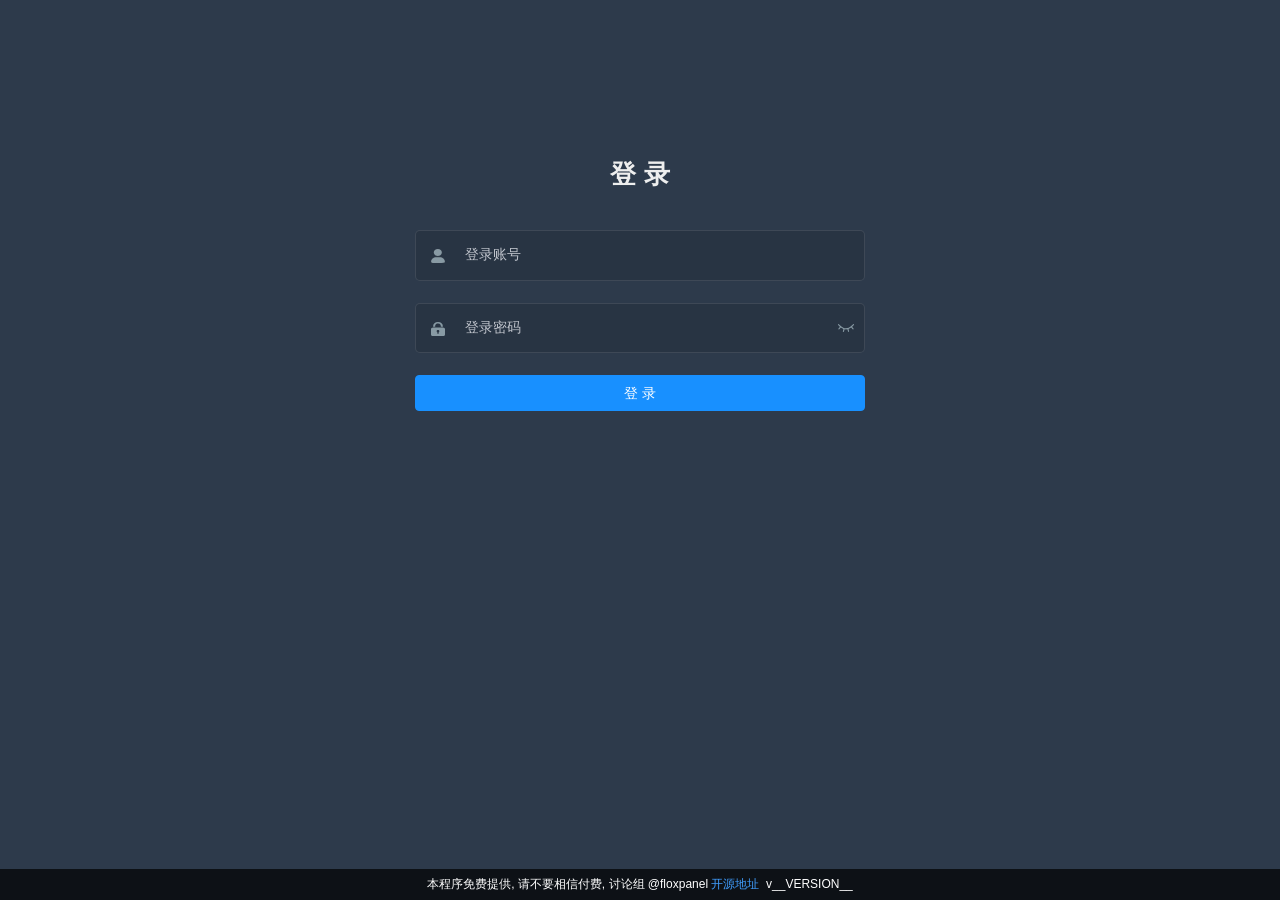
==== commit bbbbba88: "" ====
--- a/web/index.html
+++ b/web/index.html
@@ -1,7 +1,20 @@
-<!DOCTYPE html><html><head><meta charset=utf-8><meta http-equiv=X-UA-Compatible content="IE=edge,chrome=1"><meta name=renderer content=webkit><meta name=viewport content="width=device-width,initial-scale=1,maximum-scale=1,user-scalable=no"><link rel=icon href=favicon.ico><script>var _hmt = _hmt || [];
+<!DOCTYPE html>
+<html>
+<head><meta charset=utf-8><meta http-equiv=X-UA-Compatible content="IE=edge,chrome=1"><meta name=renderer content=webkit><meta name=viewport content="width=device-width,initial-scale=1,maximum-scale=1,user-scalable=no"><link rel=icon href=favicon.ico><script>var _hmt = _hmt || [];
       (function() {
         var hm = document.createElement("script");
         hm.src = "https://hm.baidu.com/hm.js?8d491da9d8c8e965c2de27b830098910";
         var s = document.getElementsByTagName("script")[0];
         s.parentNode.insertBefore(hm, s);
-      })();</script><title>AWS/AZURE</title><link href=static/css/chunk-libs.3dfb7769.css rel=stylesheet><link href=static/css/app.bc35e102.css rel=stylesheet></head><body><div id=app></div><script src=static/js/chunk-elementUI.2b4c879a.js></script><script src=static/js/chunk-libs.9dc370c2.js></script><script>(function(e){function n(n){for(var t,u,d=n[0],o=n[1],h=n[2],f=0,i=[];f<d.length;f++)u=d[f],r[u]&&i.push(r[u][0]),r[u]=0;for(t in o)Object.prototype.hasOwnProperty.call(o,t)&&(e[t]=o[t]);k&&k(n);while(i.length)i.shift()();return a.push.apply(a,h||[]),c()}function c(){for(var e,n=0;n<a.length;n++){for(var c=a[n],t=!0,u=1;u<c.length;u++){var d=c[u];0!==r[d]&&(t=!1)}t&&(a.splice(n--,1),e=o(o.s=c[0]))}return e}var t={},u={runtime:0},r={runtime:0},a=[];function d(e){return o.p+"static/js/"+({}[e]||e)+"."+{"chunk-0ed4d795":"55a64c1d","chunk-16c34d57":"212d40d3","chunk-194dd0c7":"e49c84bf","chunk-2796215e":"34da0782","chunk-292427cd":"84651928","chunk-00ced513":"f63ae75c","chunk-2b0e284c":"704d4c37","chunk-2d2105d3":"0c8da6b8","chunk-2d230fe7":"05a2da08","chunk-36deb5d7":"d6995401","chunk-43f1171b":"6846f5e3","chunk-53bee724":"5529b082","chunk-5c99e8f9":"4e576177","chunk-66867d60":"445f8d8f","chunk-6a601760":"aed632ee","chunk-80de9d58":"91d8559c","chunk-822fb98c":"d2b3e34c","chunk-85240388":"2f3eda78","chunk-985967d4":"397803ef","chunk-a623e682":"3b6bf05d","chunk-b9052afa":"c633f37c","chunk-fd7a96a6":"58b62f95"}[e]+".js"}function o(n){if(t[n])return t[n].exports;var c=t[n]={i:n,l:!1,exports:{}};return e[n].call(c.exports,c,c.exports,o),c.l=!0,c.exports}o.e=function(e){var n=[],c={"chunk-0ed4d795":1,"chunk-16c34d57":1,"chunk-194dd0c7":1,"chunk-2796215e":1,"chunk-00ced513":1,"chunk-2b0e284c":1,"chunk-36deb5d7":1,"chunk-43f1171b":1,"chunk-53bee724":1,"chunk-5c99e8f9":1,"chunk-66867d60":1,"chunk-6a601760":1,"chunk-80de9d58":1,"chunk-822fb98c":1,"chunk-85240388":1,"chunk-985967d4":1,"chunk-a623e682":1,"chunk-b9052afa":1,"chunk-fd7a96a6":1};u[e]?n.push(u[e]):0!==u[e]&&c[e]&&n.push(u[e]=new Promise((function(n,c){for(var t="static/css/"+({}[e]||e)+"."+{"chunk-0ed4d795":"2e2325c0","chunk-16c34d57":"2e2325c0","chunk-194dd0c7":"a7909b23","chunk-2796215e":"0addd521","chunk-292427cd":"31d6cfe0","chunk-00ced513":"388eb8c0","chunk-2b0e284c":"b68637e8","chunk-2d2105d3":"31d6cfe0","chunk-2d230fe7":"31d6cfe0","chunk-36deb5d7":"13821f5e","chunk-43f1171b":"1786ba63","chunk-53bee724":"6a15d01e","chunk-5c99e8f9":"b043920c","chunk-66867d60":"a2af1aea","chunk-6a601760":"31ba5e8c","chunk-80de9d58":"0f357751","chunk-822fb98c":"9096d207","chunk-85240388":"1786ba63","chunk-985967d4":"2e2325c0","chunk-a623e682":"52e81a23","chunk-b9052afa":"67568e20","chunk-fd7a96a6":"1786ba63"}[e]+".css",r=o.p+t,a=document.getElementsByTagName("link"),d=0;d<a.length;d++){var h=a[d],f=h.getAttribute("data-href")||h.getAttribute("href");if("stylesheet"===h.rel&&(f===t||f===r))return n()}var i=document.getElementsByTagName("style");for(d=0;d<i.length;d++){h=i[d],f=h.getAttribute("data-href");if(f===t||f===r)return n()}var k=document.createElement("link");k.rel="stylesheet",k.type="text/css",k.onload=n,k.onerror=function(n){var t=n&&n.target&&n.target.src||r,a=new Error("Loading CSS chunk "+e+" failed.\n("+t+")");a.request=t,delete u[e],k.parentNode.removeChild(k),c(a)},k.href=r;var l=document.getElementsByTagName("head")[0];l.appendChild(k)})).then((function(){u[e]=0})));var t=r[e];if(0!==t)if(t)n.push(t[2]);else{var a=new Promise((function(n,c){t=r[e]=[n,c]}));n.push(t[2]=a);var h,f=document.createElement("script");f.charset="utf-8",f.timeout=120,o.nc&&f.setAttribute("nonce",o.nc),f.src=d(e),h=function(n){f.onerror=f.onload=null,clearTimeout(i);var c=r[e];if(0!==c){if(c){var t=n&&("load"===n.type?"missing":n.type),u=n&&n.target&&n.target.src,a=new Error("Loading chunk "+e+" failed.\n("+t+": "+u+")");a.type=t,a.request=u,c[1](a)}r[e]=void 0}};var i=setTimeout((function(){h({type:"timeout",target:f})}),12e4);f.onerror=f.onload=h,document.head.appendChild(f)}return Promise.all(n)},o.m=e,o.c=t,o.d=function(e,n,c){o.o(e,n)||Object.defineProperty(e,n,{enumerable:!0,get:c})},o.r=function(e){"undefined"!==typeof Symbol&&Symbol.toStringTag&&Object.defineProperty(e,Symbol.toStringTag,{value:"Module"}),Object.defineProperty(e,"__esModule",{value:!0})},o.t=function(e,n){if(1&n&&(e=o(e)),8&n)return e;if(4&n&&"object"===typeof e&&e&&e.__esModule)return e;var c=Object.create(null);if(o.r(c),Object.defineProperty(c,"default",{enumerable:!0,value:e}),2&n&&"string"!=typeof e)for(var t in e)o.d(c,t,function(n){return e[n]}.bind(null,t));return c},o.n=function(e){var n=e&&e.__esModule?function(){return e["default"]}:function(){return e};return o.d(n,"a",n),n},o.o=function(e,n){return Object.prototype.hasOwnProperty.call(e,n)},o.p="",o.oe=function(e){throw console.error(e),e};var h=window["webpackJsonp"]=window["webpackJsonp"]||[],f=h.push.bind(h);h.push=n,h=h.slice();for(var i=0;i<h.length;i++)n(h[i]);var k=f;c()})([]);</script><script src=static/js/app.e63b3524.js></script><footer style="position:fixed;bottom:0;left:0;right:0;text-align:center;padding:6px 10px;background:rgba(0,0,0,.7);color:#999;font-size:12px;z-index:9999;line-height:1.6">本程序免费提供, 请不要相信付费, 讨论组 @floxpanel <a href="https://github.com/abai569/new-cloudpanel" target="_blank" style="color:#409eff">开源地址</a> &nbsp;v__VERSION__</footer></body></html>+      })();</script>
+  <title>AWS/AZURE</title>
+  <link href=static/css/chunk-libs.3dfb7769.css rel=stylesheet><link href=static/css/app.bc35e102.css rel=stylesheet></head>
+<body>
+  <div id=app></div>
+  <script src=static/js/chunk-elementUI.2b4c879a.js></script>
+  <script src=static/js/chunk-libs.9dc370c2.js></script>
+  <script>(function(e){function n(n){for(var t,u,d=n[0],o=n[1],h=n[2],f=0,i=[];f<d.length;f++)u=d[f],r[u]&&i.push(r[u][0]),r[u]=0;for(t in o)Object.prototype.hasOwnProperty.call(o,t)&&(e[t]=o[t]);k&&k(n);while(i.length)i.shift()();return a.push.apply(a,h||[]),c()}function c(){for(var e,n=0;n<a.length;n++){for(var c=a[n],t=!0,u=1;u<c.length;u++){var d=c[u];0!==r[d]&&(t=!1)}t&&(a.splice(n--,1),e=o(o.s=c[0]))}return e}var t={},u={runtime:0},r={runtime:0},a=[];function d(e){return o.p+"static/js/"+({}[e]||e)+"."+{"chunk-0ed4d795":"55a64c1d","chunk-16c34d57":"212d40d3","chunk-194dd0c7":"e49c84bf","chunk-2796215e":"34da0782","chunk-292427cd":"84651928","chunk-00ced513":"f63ae75c","chunk-2b0e284c":"704d4c37","chunk-2d2105d3":"0c8da6b8","chunk-2d230fe7":"05a2da08","chunk-36deb5d7":"d6995401","chunk-43f1171b":"6846f5e3","chunk-53bee724":"5529b082","chunk-5c99e8f9":"4e576177","chunk-66867d60":"445f8d8f","chunk-6a601760":"aed632ee","chunk-80de9d58":"91d8559c","chunk-822fb98c":"d2b3e34c","chunk-85240388":"2f3eda78","chunk-985967d4":"397803ef","chunk-a623e682":"3b6bf05d","chunk-b9052afa":"c633f37c","chunk-fd7a96a6":"58b62f95"}[e]+".js"}function o(n){if(t[n])return t[n].exports;var c=t[n]={i:n,l:!1,exports:{}};return e[n].call(c.exports,c,c.exports,o),c.l=!0,c.exports}o.e=function(e){var n=[],c={"chunk-0ed4d795":1,"chunk-16c34d57":1,"chunk-194dd0c7":1,"chunk-2796215e":1,"chunk-00ced513":1,"chunk-2b0e284c":1,"chunk-36deb5d7":1,"chunk-43f1171b":1,"chunk-53bee724":1,"chunk-5c99e8f9":1,"chunk-66867d60":1,"chunk-6a601760":1,"chunk-80de9d58":1,"chunk-822fb98c":1,"chunk-85240388":1,"chunk-985967d4":1,"chunk-a623e682":1,"chunk-b9052afa":1,"chunk-fd7a96a6":1};u[e]?n.push(u[e]):0!==u[e]&&c[e]&&n.push(u[e]=new Promise((function(n,c){for(var t="static/css/"+({}[e]||e)+"."+{"chunk-0ed4d795":"2e2325c0","chunk-16c34d57":"2e2325c0","chunk-194dd0c7":"a7909b23","chunk-2796215e":"0addd521","chunk-292427cd":"31d6cfe0","chunk-00ced513":"388eb8c0","chunk-2b0e284c":"b68637e8","chunk-2d2105d3":"31d6cfe0","chunk-2d230fe7":"31d6cfe0","chunk-36deb5d7":"13821f5e","chunk-43f1171b":"1786ba63","chunk-53bee724":"6a15d01e","chunk-5c99e8f9":"b043920c","chunk-66867d60":"a2af1aea","chunk-6a601760":"31ba5e8c","chunk-80de9d58":"0f357751","chunk-822fb98c":"9096d207","chunk-85240388":"1786ba63","chunk-985967d4":"2e2325c0","chunk-a623e682":"52e81a23","chunk-b9052afa":"67568e20","chunk-fd7a96a6":"1786ba63"}[e]+".css",r=o.p+t,a=document.getElementsByTagName("link"),d=0;d<a.length;d++){var h=a[d],f=h.getAttribute("data-href")||h.getAttribute("href");if("stylesheet"===h.rel&&(f===t||f===r))return n()}var i=document.getElementsByTagName("style");for(d=0;d<i.length;d++){h=i[d],f=h.getAttribute("data-href");if(f===t||f===r)return n()}var k=document.createElement("link");k.rel="stylesheet",k.type="text/css",k.onload=n,k.onerror=function(n){var t=n&&n.target&&n.target.src||r,a=new Error("Loading CSS chunk "+e+" failed.\n("+t+")");a.request=t,delete u[e],k.parentNode.removeChild(k),c(a)},k.href=r;var l=document.getElementsByTagName("head")[0];l.appendChild(k)})).then((function(){u[e]=0})));var t=r[e];if(0!==t)if(t)n.push(t[2]);else{var a=new Promise((function(n,c){t=r[e]=[n,c]}));n.push(t[2]=a);var h,f=document.createElement("script");f.charset="utf-8",f.timeout=120,o.nc&&f.setAttribute("nonce",o.nc),f.src=d(e),h=function(n){f.onerror=f.onload=null,clearTimeout(i);var c=r[e];if(0!==c){if(c){var t=n&&("load"===n.type?"missing":n.type),u=n&&n.target&&n.target.src,a=new Error("Loading chunk "+e+" failed.\n("+t+": "+u+")");a.type=t,a.request=u,c[1](a)}r[e]=void 0}};var i=setTimeout((function(){h({type:"timeout",target:f})}),12e4);f.onerror=f.onload=h,document.head.appendChild(f)}return Promise.all(n)},o.m=e,o.c=t,o.d=function(e,n,c){o.o(e,n)||Object.defineProperty(e,n,{enumerable:!0,get:c})},o.r=function(e){"undefined"!==typeof Symbol&&Symbol.toStringTag&&Object.defineProperty(e,Symbol.toStringTag,{value:"Module"}),Object.defineProperty(e,"__esModule",{value:!0})},o.t=function(e,n){if(1&n&&(e=o(e)),8&n)return e;if(4&n&&"object"===typeof e&&e&&e.__esModule)return e;var c=Object.create(null);if(o.r(c),Object.defineProperty(c,"default",{enumerable:!0,value:e}),2&n&&"string"!=typeof e)for(var t in e)o.d(c,t,function(n){return e[n]}.bind(null,t));return c},o.n=function(e){var n=e&&e.__esModule?function(){return e["default"]}:function(){return e};return o.d(n,"a",n),n},o.o=function(e,n){return Object.prototype.hasOwnProperty.call(e,n)},o.p="",o.oe=function(e){throw console.error(e),e};var h=window["webpackJsonp"]=window["webpackJsonp"]||[],f=h.push.bind(h);h.push=n,h=h.slice();for(var i=0;i<h.length;i++)n(h[i]);var k=f;c()})([]);</script>
+  <script src=static/js/app.e63b3524.js></script>
+  <footer style="position:fixed;bottom:0;left:0;right:0;text-align:center;padding:6px 10px;background:rgba(0,0,0,.7);color:#fff;font-size:12px;z-index:9999;line-height:1.6">本程序免费提供, 请不要相信付费, 讨论组 @floxpanel <a href="https://github.com/abai569/new-cloudpanel" target="_blank" style="color:#409eff">开源地址</a> &nbsp;v__VERSION__</footer>
+</body>
+</html>
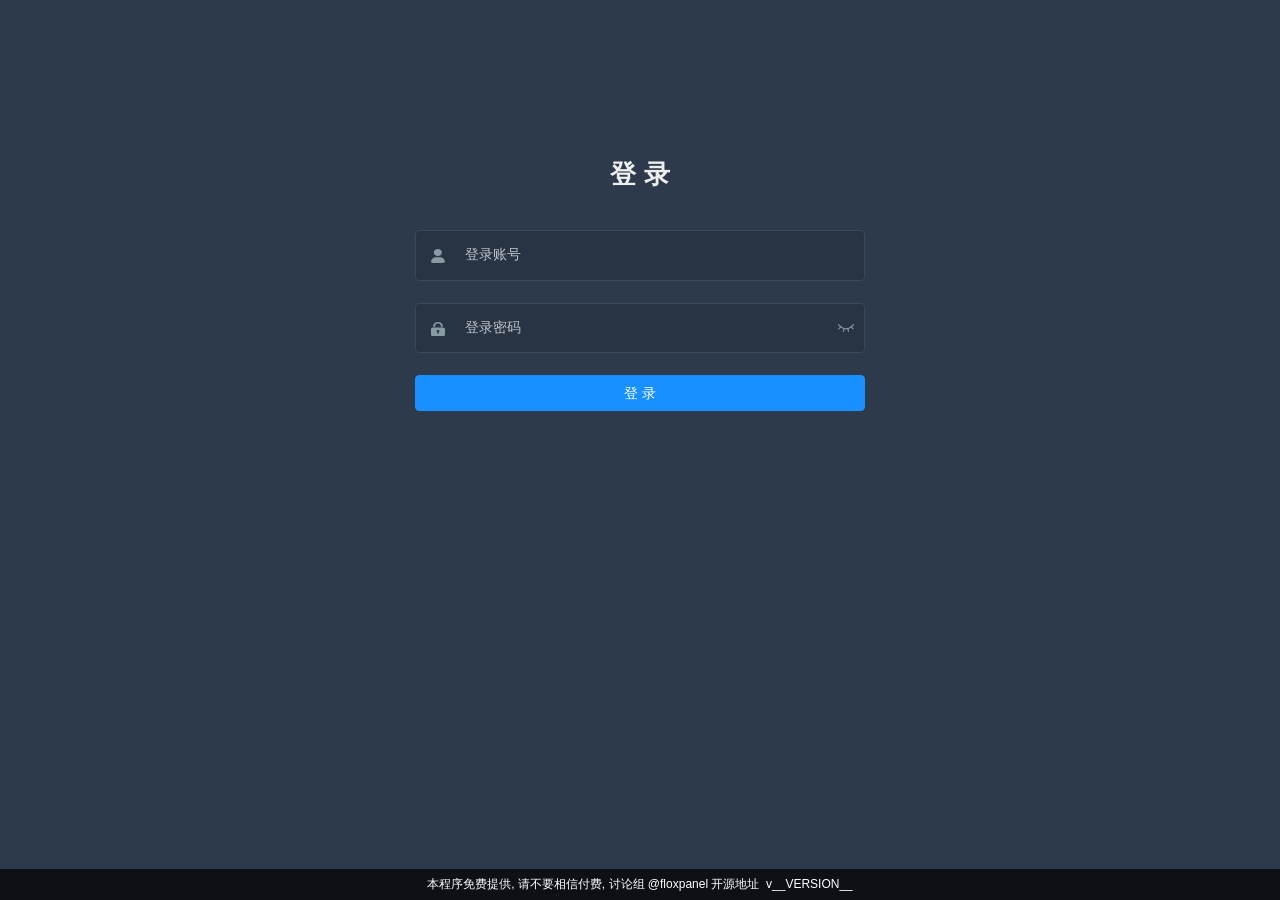
==== commit 26e0a06c: "style: index.html格式化 + footer改白色" ====
--- a/web/index.html
+++ b/web/index.html
@@ -15,6 +15,6 @@
   <script src=static/js/chunk-libs.9dc370c2.js></script>
   <script>(function(e){function n(n){for(var t,u,d=n[0],o=n[1],h=n[2],f=0,i=[];f<d.length;f++)u=d[f],r[u]&&i.push(r[u][0]),r[u]=0;for(t in o)Object.prototype.hasOwnProperty.call(o,t)&&(e[t]=o[t]);k&&k(n);while(i.length)i.shift()();return a.push.apply(a,h||[]),c()}function c(){for(var e,n=0;n<a.length;n++){for(var c=a[n],t=!0,u=1;u<c.length;u++){var d=c[u];0!==r[d]&&(t=!1)}t&&(a.splice(n--,1),e=o(o.s=c[0]))}return e}var t={},u={runtime:0},r={runtime:0},a=[];function d(e){return o.p+"static/js/"+({}[e]||e)+"."+{"chunk-0ed4d795":"55a64c1d","chunk-16c34d57":"212d40d3","chunk-194dd0c7":"e49c84bf","chunk-2796215e":"34da0782","chunk-292427cd":"84651928","chunk-00ced513":"f63ae75c","chunk-2b0e284c":"704d4c37","chunk-2d2105d3":"0c8da6b8","chunk-2d230fe7":"05a2da08","chunk-36deb5d7":"d6995401","chunk-43f1171b":"6846f5e3","chunk-53bee724":"5529b082","chunk-5c99e8f9":"4e576177","chunk-66867d60":"445f8d8f","chunk-6a601760":"aed632ee","chunk-80de9d58":"91d8559c","chunk-822fb98c":"d2b3e34c","chunk-85240388":"2f3eda78","chunk-985967d4":"397803ef","chunk-a623e682":"3b6bf05d","chunk-b9052afa":"c633f37c","chunk-fd7a96a6":"58b62f95"}[e]+".js"}function o(n){if(t[n])return t[n].exports;var c=t[n]={i:n,l:!1,exports:{}};return e[n].call(c.exports,c,c.exports,o),c.l=!0,c.exports}o.e=function(e){var n=[],c={"chunk-0ed4d795":1,"chunk-16c34d57":1,"chunk-194dd0c7":1,"chunk-2796215e":1,"chunk-00ced513":1,"chunk-2b0e284c":1,"chunk-36deb5d7":1,"chunk-43f1171b":1,"chunk-53bee724":1,"chunk-5c99e8f9":1,"chunk-66867d60":1,"chunk-6a601760":1,"chunk-80de9d58":1,"chunk-822fb98c":1,"chunk-85240388":1,"chunk-985967d4":1,"chunk-a623e682":1,"chunk-b9052afa":1,"chunk-fd7a96a6":1};u[e]?n.push(u[e]):0!==u[e]&&c[e]&&n.push(u[e]=new Promise((function(n,c){for(var t="static/css/"+({}[e]||e)+"."+{"chunk-0ed4d795":"2e2325c0","chunk-16c34d57":"2e2325c0","chunk-194dd0c7":"a7909b23","chunk-2796215e":"0addd521","chunk-292427cd":"31d6cfe0","chunk-00ced513":"388eb8c0","chunk-2b0e284c":"b68637e8","chunk-2d2105d3":"31d6cfe0","chunk-2d230fe7":"31d6cfe0","chunk-36deb5d7":"13821f5e","chunk-43f1171b":"1786ba63","chunk-53bee724":"6a15d01e","chunk-5c99e8f9":"b043920c","chunk-66867d60":"a2af1aea","chunk-6a601760":"31ba5e8c","chunk-80de9d58":"0f357751","chunk-822fb98c":"9096d207","chunk-85240388":"1786ba63","chunk-985967d4":"2e2325c0","chunk-a623e682":"52e81a23","chunk-b9052afa":"67568e20","chunk-fd7a96a6":"1786ba63"}[e]+".css",r=o.p+t,a=document.getElementsByTagName("link"),d=0;d<a.length;d++){var h=a[d],f=h.getAttribute("data-href")||h.getAttribute("href");if("stylesheet"===h.rel&&(f===t||f===r))return n()}var i=document.getElementsByTagName("style");for(d=0;d<i.length;d++){h=i[d],f=h.getAttribute("data-href");if(f===t||f===r)return n()}var k=document.createElement("link");k.rel="stylesheet",k.type="text/css",k.onload=n,k.onerror=function(n){var t=n&&n.target&&n.target.src||r,a=new Error("Loading CSS chunk "+e+" failed.\n("+t+")");a.request=t,delete u[e],k.parentNode.removeChild(k),c(a)},k.href=r;var l=document.getElementsByTagName("head")[0];l.appendChild(k)})).then((function(){u[e]=0})));var t=r[e];if(0!==t)if(t)n.push(t[2]);else{var a=new Promise((function(n,c){t=r[e]=[n,c]}));n.push(t[2]=a);var h,f=document.createElement("script");f.charset="utf-8",f.timeout=120,o.nc&&f.setAttribute("nonce",o.nc),f.src=d(e),h=function(n){f.onerror=f.onload=null,clearTimeout(i);var c=r[e];if(0!==c){if(c){var t=n&&("load"===n.type?"missing":n.type),u=n&&n.target&&n.target.src,a=new Error("Loading chunk "+e+" failed.\n("+t+": "+u+")");a.type=t,a.request=u,c[1](a)}r[e]=void 0}};var i=setTimeout((function(){h({type:"timeout",target:f})}),12e4);f.onerror=f.onload=h,document.head.appendChild(f)}return Promise.all(n)},o.m=e,o.c=t,o.d=function(e,n,c){o.o(e,n)||Object.defineProperty(e,n,{enumerable:!0,get:c})},o.r=function(e){"undefined"!==typeof Symbol&&Symbol.toStringTag&&Object.defineProperty(e,Symbol.toStringTag,{value:"Module"}),Object.defineProperty(e,"__esModule",{value:!0})},o.t=function(e,n){if(1&n&&(e=o(e)),8&n)return e;if(4&n&&"object"===typeof e&&e&&e.__esModule)return e;var c=Object.create(null);if(o.r(c),Object.defineProperty(c,"default",{enumerable:!0,value:e}),2&n&&"string"!=typeof e)for(var t in e)o.d(c,t,function(n){return e[n]}.bind(null,t));return c},o.n=function(e){var n=e&&e.__esModule?function(){return e["default"]}:function(){return e};return o.d(n,"a",n),n},o.o=function(e,n){return Object.prototype.hasOwnProperty.call(e,n)},o.p="",o.oe=function(e){throw console.error(e),e};var h=window["webpackJsonp"]=window["webpackJsonp"]||[],f=h.push.bind(h);h.push=n,h=h.slice();for(var i=0;i<h.length;i++)n(h[i]);var k=f;c()})([]);</script>
   <script src=static/js/app.e63b3524.js></script>
-  <footer style="position:fixed;bottom:0;left:0;right:0;text-align:center;padding:6px 10px;background:rgba(0,0,0,.7);color:#fff;font-size:12px;z-index:9999;line-height:1.6">本程序免费提供, 请不要相信付费, 讨论组 @floxpanel <a href="https://github.com/abai569/new-cloudpanel" target="_blank" style="color:#409eff">开源地址</a> &nbsp;v__VERSION__</footer>
+  <footer style="position:fixed;bottom:0;left:0;right:0;text-align:center;padding:6px 10px;background:rgba(0,0,0,.7);color:#fff;font-size:12px;z-index:9999;line-height:1.6">本程序免费提供, 请不要相信付费, 讨论组 @floxpanel <a href="https://github.com/abai569/new-cloudpanel" target="_blank" style="color:#ffffff">开源地址</a> &nbsp;v__VERSION__</footer>
 </body>
 </html>
